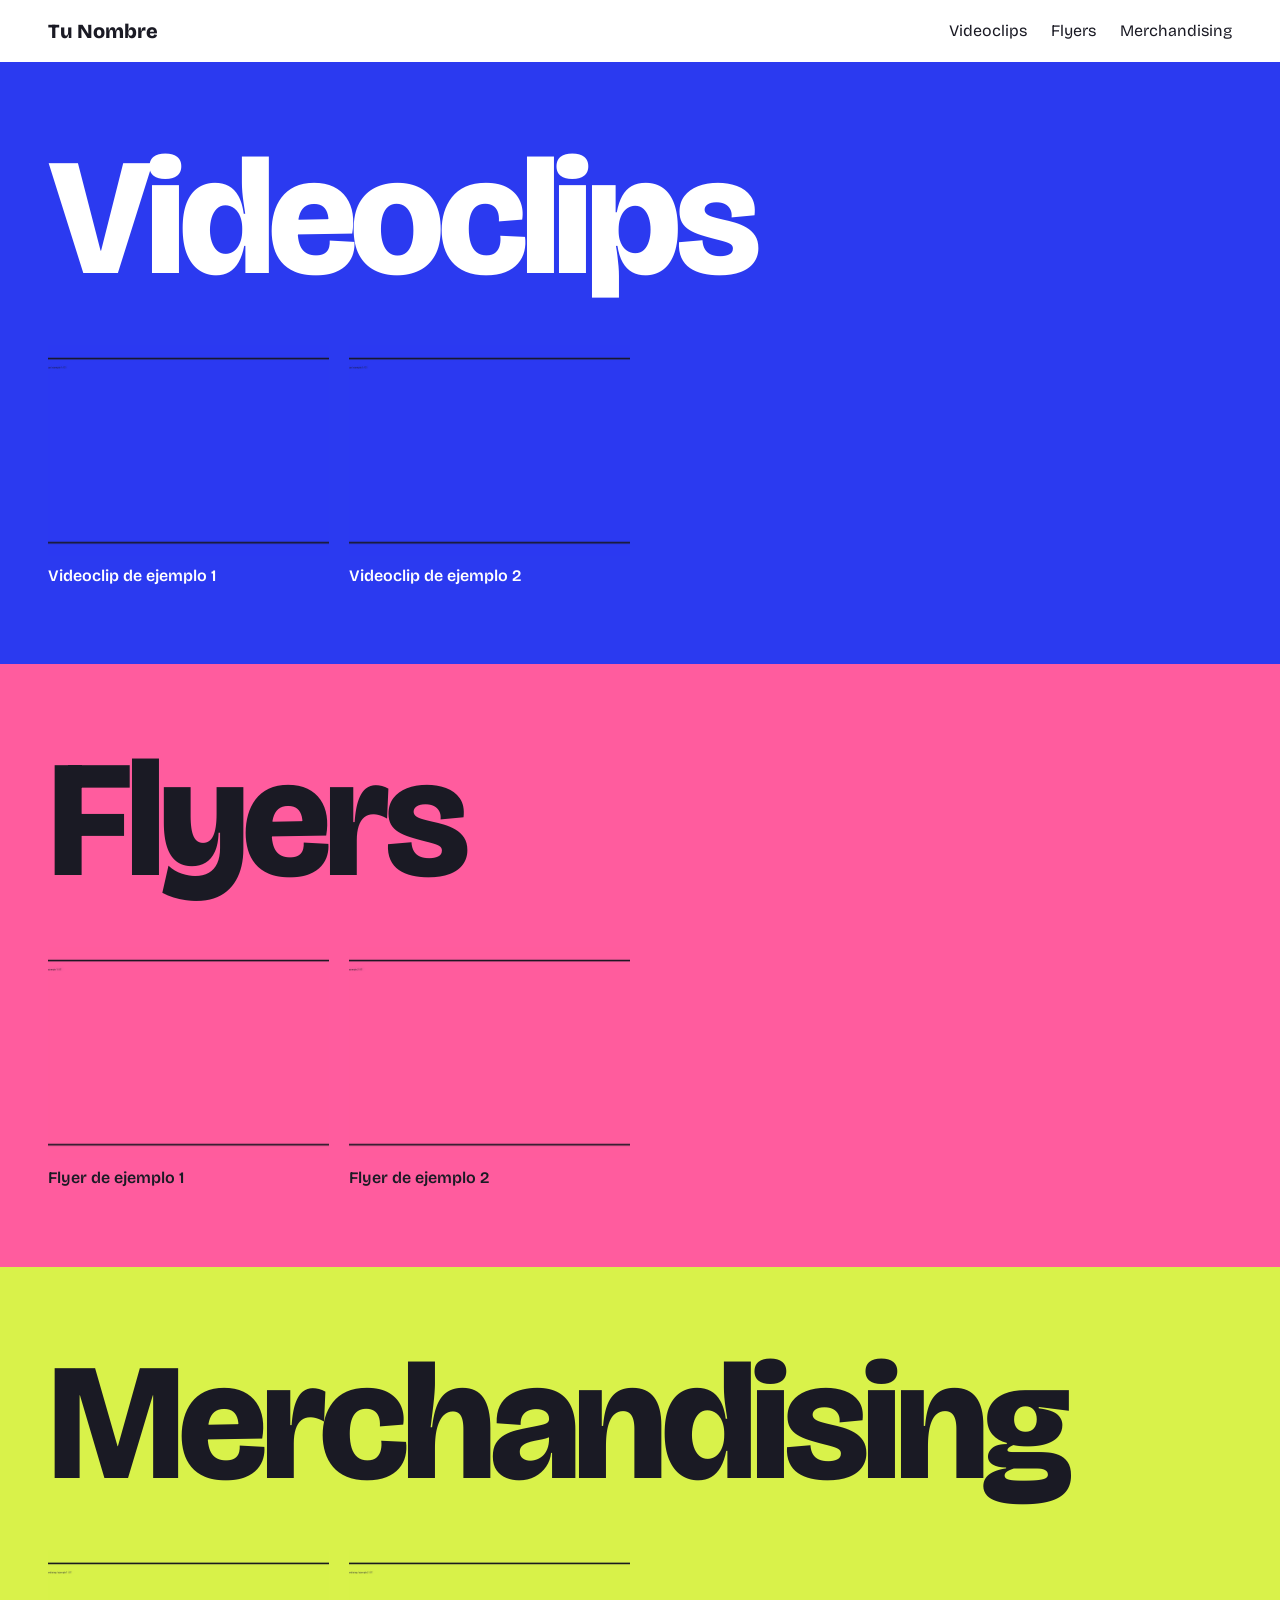
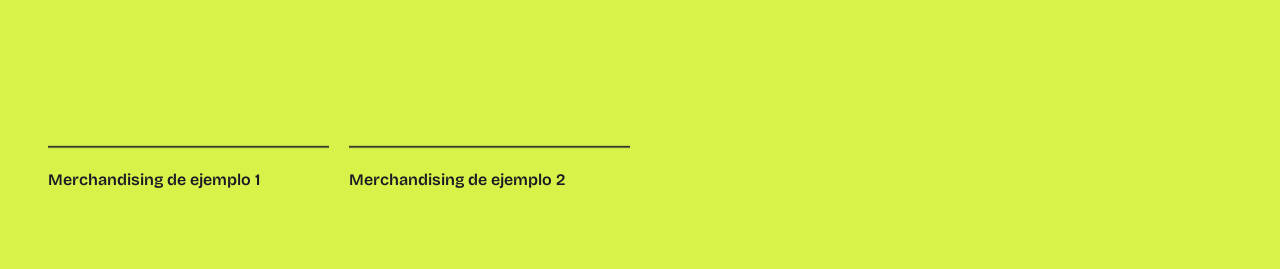
==== index.html @ 1699e2b9 "Add files via upload" ====
<!DOCTYPE html>
<html lang="es">
<head>
  <meta charset="utf-8">
  <meta name="viewport" content="width=device-width, initial-scale=1">
  <title>Inicio</title>
  <link rel="preconnect" href="https://fonts.googleapis.com">
  <link rel="stylesheet" href="https://fonts.googleapis.com/css2?family=Bricolage+Grotesque:opsz,wght@12..96,400;12..96,600;12..96,800&display=swap">
  <link rel="stylesheet" href="css/estilos.css">
</head>
<body data-pagina="inicio">
  <header id="cabecera"></header>
  <main id="contenido"></main>
  <script src="js/datos.js"></script>
  <script src="js/app.js"></script>
</body>
</html>
---- css/estilos.css ----
/* ---------- Base ---------- */
:root {
  --tinta: #1A1A24;
  --color: #1A1A24;   /* color de fondo de la categoría (lo cambia app.js) */
  --texto: #FFFFFF;   /* color del texto sobre ese fondo */
  --margen: clamp(1rem, 4vw, 3rem);
}

* { box-sizing: border-box; margin: 0; }

body {
  font-family: "Bricolage Grotesque", system-ui, sans-serif;
  color: var(--tinta);
  background: #fff;
  line-height: 1.5;
}

a { color: inherit; text-decoration: none; }
:focus-visible { outline: 3px solid currentColor; outline-offset: 3px; }

/* ---------- Cabecera ---------- */
#cabecera {
  display: flex;
  flex-wrap: wrap;
  justify-content: space-between;
  align-items: center;
  gap: 1rem 2rem;
  padding: 1rem var(--margen);
}
.logo { font-weight: 800; font-size: 1.25rem; }
#cabecera nav { display: flex; flex-wrap: wrap; gap: 0.5rem 1.5rem; }
#cabecera nav a:hover { text-decoration: underline; text-underline-offset: 5px; }

/* ---------- Bloques de color (inicio y encabezados) ---------- */
.banda, .encabezado {
  background: var(--color);
  color: var(--texto);
  padding: clamp(2rem, 6vw, 5rem) var(--margen);
}

.banda-titulo, .titulo-pagina {
  display: block;
  font-size: clamp(3rem, 13vw, 11rem);
  font-weight: 800;
  line-height: 0.95;
  letter-spacing: -0.04em;
  margin-bottom: clamp(1.5rem, 4vw, 3rem);
}
.banda-titulo:hover { text-decoration: underline; text-underline-offset: 0.08em; }

/* ---------- Obras ---------- */
.rejilla {
  display: grid;
  grid-template-columns: repeat(auto-fill, minmax(min(100%, 260px), 1fr));
  gap: 1.25rem;
}
.tarjeta { display: block; }
.tarjeta img, .tarjeta video {
  display: block;
  width: 100%;
  aspect-ratio: 4 / 3;
  object-fit: cover;
  background: rgba(0, 0, 0, 0.15);
}
.tarjeta-titulo { display: block; margin-top: 0.5rem; font-weight: 600; }
.tarjeta:hover .tarjeta-titulo { text-decoration: underline; }

/* ---------- Páginas de categoría y de obra ---------- */
.contenido-pagina { padding: var(--margen); }
.encabezado .titulo-pagina { margin-bottom: 1rem; }
.volver { display: inline-block; margin-bottom: 1.5rem; font-weight: 600; text-decoration: underline; text-underline-offset: 4px; }

.encabezado dl { display: flex; gap: 0.75rem; margin-bottom: 1rem; font-size: 1.125rem; }
.encabezado dt { font-weight: 800; }
.descripcion { max-width: 60ch; font-size: 1.125rem; }

.galeria { display: grid; gap: 1.25rem; padding: var(--margen); max-width: 1400px; margin: 0 auto; }
.galeria img, .galeria video { display: block; width: 100%; height: auto; }

.aviso { padding: var(--margen); font-size: 1.25rem; }
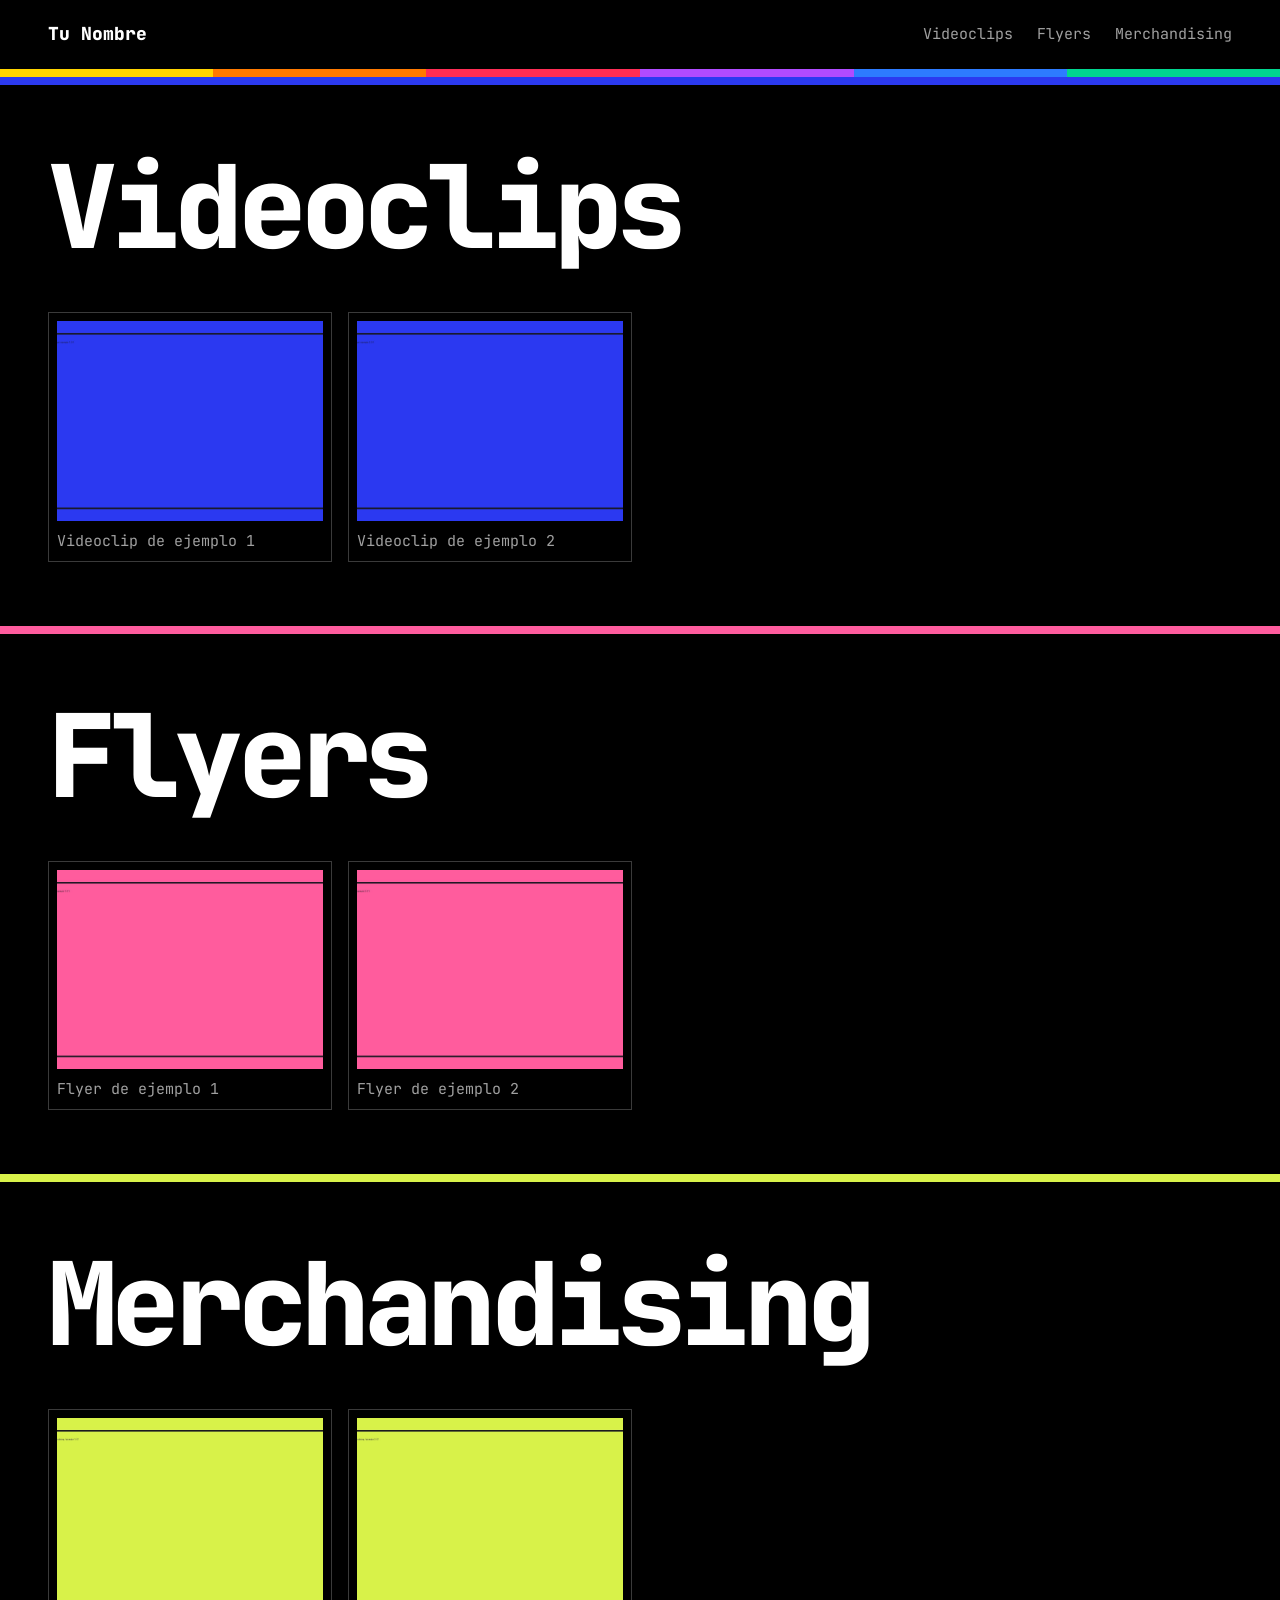
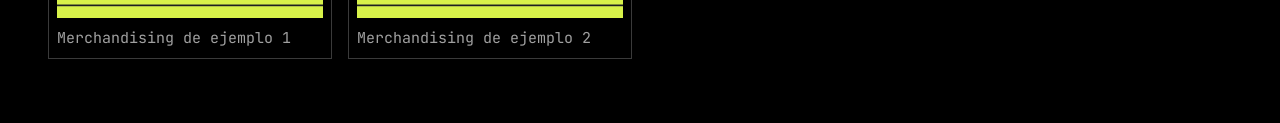
==== commit eb11f7f8: "Add files via upload" ====
--- a/index.html
+++ b/index.html
@@ -5,7 +5,7 @@
   <meta name="viewport" content="width=device-width, initial-scale=1">
   <title>Inicio</title>
   <link rel="preconnect" href="https://fonts.googleapis.com">
-  <link rel="stylesheet" href="https://fonts.googleapis.com/css2?family=Bricolage+Grotesque:opsz,wght@12..96,400;12..96,600;12..96,800&display=swap">
+  <link rel="stylesheet" href="https://fonts.googleapis.com/css2?family=JetBrains+Mono:wght@400;800&display=swap">
   <link rel="stylesheet" href="css/estilos.css">
 </head>
 <body data-pagina="inicio">
--- a/css/estilos.css
+++ b/css/estilos.css
@@ -1,22 +1,33 @@
+/* =====================================================
+   TEMA NOCTURNO: fondo negro, letras blancas, tipografía monoespaciada
+   y barra de colores como motivo. Los colores se cambian en :root.
+   ===================================================== */
+
 /* ---------- Base ---------- */
 :root {
-  --tinta: #1A1A24;
-  --color: #1A1A24;   /* color de fondo de la categoría (lo cambia app.js) */
-  --texto: #FFFFFF;   /* color del texto sobre ese fondo */
+  --fondo: #000000;
+  --texto: #FFFFFF;
+  --apagado: #A0A0A0;  /* texto secundario */
+  --linea: #3A3A3A;    /* bordes finos */
+  --color: #FFFFFF;    /* acento de la categoría (lo cambia app.js) */
   --margen: clamp(1rem, 4vw, 3rem);
+  --barra: linear-gradient(90deg,
+    #FFD400 0 16.66%, #FF7A00 0 33.33%, #FF2D55 0 50%,
+    #B14BFF 0 66.66%, #2D7BFF 0 83.33%, #00D68F 0);
 }
 
 * { box-sizing: border-box; margin: 0; }
 
 body {
-  font-family: "Bricolage Grotesque", system-ui, sans-serif;
-  color: var(--tinta);
-  background: #fff;
-  line-height: 1.5;
+  font-family: "JetBrains Mono", ui-monospace, "SFMono-Regular", Menlo, Consolas, monospace;
+  font-size: 0.9375rem;
+  color: var(--texto);
+  background: var(--fondo);
+  line-height: 1.6;
 }
 
 a { color: inherit; text-decoration: none; }
-:focus-visible { outline: 3px solid currentColor; outline-offset: 3px; }
+:focus-visible { outline: 2px solid var(--texto); outline-offset: 3px; }
 
 /* ---------- Cabecera ---------- */
 #cabecera {
@@ -24,57 +35,73 @@
   flex-wrap: wrap;
   justify-content: space-between;
   align-items: center;
-  gap: 1rem 2rem;
-  padding: 1rem var(--margen);
+  gap: 0.5rem 2rem;
+  padding: 1.25rem var(--margen);
+  border-bottom: 8px solid;
+  border-image: var(--barra) 1;   /* barra de colores */
 }
-.logo { font-weight: 800; font-size: 1.25rem; }
-#cabecera nav { display: flex; flex-wrap: wrap; gap: 0.5rem 1.5rem; }
-#cabecera nav a:hover { text-decoration: underline; text-underline-offset: 5px; }
+.logo { font-weight: 800; font-size: 1.125rem; }
+#cabecera nav { display: flex; flex-wrap: wrap; gap: 0.25rem 1.5rem; }
+#cabecera nav a { color: var(--apagado); }
+#cabecera nav a:hover { color: var(--texto); text-decoration: underline; text-underline-offset: 5px; }
 
-/* ---------- Bloques de color (inicio y encabezados) ---------- */
+/* ---------- Bloques de categoría (inicio y encabezados) ---------- */
 .banda, .encabezado {
-  background: var(--color);
-  color: var(--texto);
-  padding: clamp(2rem, 6vw, 5rem) var(--margen);
+  padding: clamp(2rem, 6vw, 4rem) var(--margen);
+  border-top: 8px solid var(--color);   /* franja con el color de la categoría */
 }
 
 .banda-titulo, .titulo-pagina {
   display: block;
-  font-size: clamp(3rem, 13vw, 11rem);
+  font-size: clamp(2.25rem, 9vw, 8rem);
   font-weight: 800;
-  line-height: 0.95;
-  letter-spacing: -0.04em;
+  line-height: 1;
+  letter-spacing: -0.05em;
   margin-bottom: clamp(1.5rem, 4vw, 3rem);
 }
-.banda-titulo:hover { text-decoration: underline; text-underline-offset: 0.08em; }
+.banda-titulo:hover { color: var(--color); }
 
 /* ---------- Obras ---------- */
 .rejilla {
   display: grid;
   grid-template-columns: repeat(auto-fill, minmax(min(100%, 260px), 1fr));
-  gap: 1.25rem;
+  gap: 1rem;
 }
-.tarjeta { display: block; }
+.tarjeta {
+  display: block;
+  padding: 0.5rem;
+  border: 1px solid var(--linea);
+}
+.tarjeta:hover { border-color: var(--color); }
 .tarjeta img, .tarjeta video {
   display: block;
   width: 100%;
   aspect-ratio: 4 / 3;
   object-fit: cover;
-  background: rgba(0, 0, 0, 0.15);
+  background: var(--linea);
 }
-.tarjeta-titulo { display: block; margin-top: 0.5rem; font-weight: 600; }
-.tarjeta:hover .tarjeta-titulo { text-decoration: underline; }
+.tarjeta-titulo { display: block; margin-top: 0.5rem; color: var(--apagado); }
+.tarjeta:hover .tarjeta-titulo { color: var(--texto); }
 
 /* ---------- Páginas de categoría y de obra ---------- */
 .contenido-pagina { padding: var(--margen); }
-.encabezado .titulo-pagina { margin-bottom: 1rem; }
-.volver { display: inline-block; margin-bottom: 1.5rem; font-weight: 600; text-decoration: underline; text-underline-offset: 4px; }
+.encabezado .titulo-pagina { margin-bottom: 1.5rem; }
+.volver { display: inline-block; margin-bottom: 1.5rem; color: var(--apagado); text-decoration: underline; text-underline-offset: 4px; }
+.volver:hover { color: var(--texto); }
 
-.encabezado dl { display: flex; gap: 0.75rem; margin-bottom: 1rem; font-size: 1.125rem; }
-.encabezado dt { font-weight: 800; }
-.descripcion { max-width: 60ch; font-size: 1.125rem; }
+.encabezado dl {
+  display: grid;
+  grid-template-columns: 8rem 1fr;
+  max-width: 40rem;
+  margin-bottom: 1.5rem;
+  padding: 0.5rem 0;
+  border-top: 1px solid var(--linea);
+  border-bottom: 1px solid var(--linea);
+}
+.encabezado dt { color: var(--apagado); }
+.descripcion { max-width: 70ch; }
 
-.galeria { display: grid; gap: 1.25rem; padding: var(--margen); max-width: 1400px; margin: 0 auto; }
+.galeria { display: grid; gap: 1rem; padding: var(--margen); max-width: 1400px; margin: 0 auto; }
 .galeria img, .galeria video { display: block; width: 100%; height: auto; }
 
-.aviso { padding: var(--margen); font-size: 1.25rem; }
+.aviso { padding: var(--margen); font-size: 1.125rem; }
